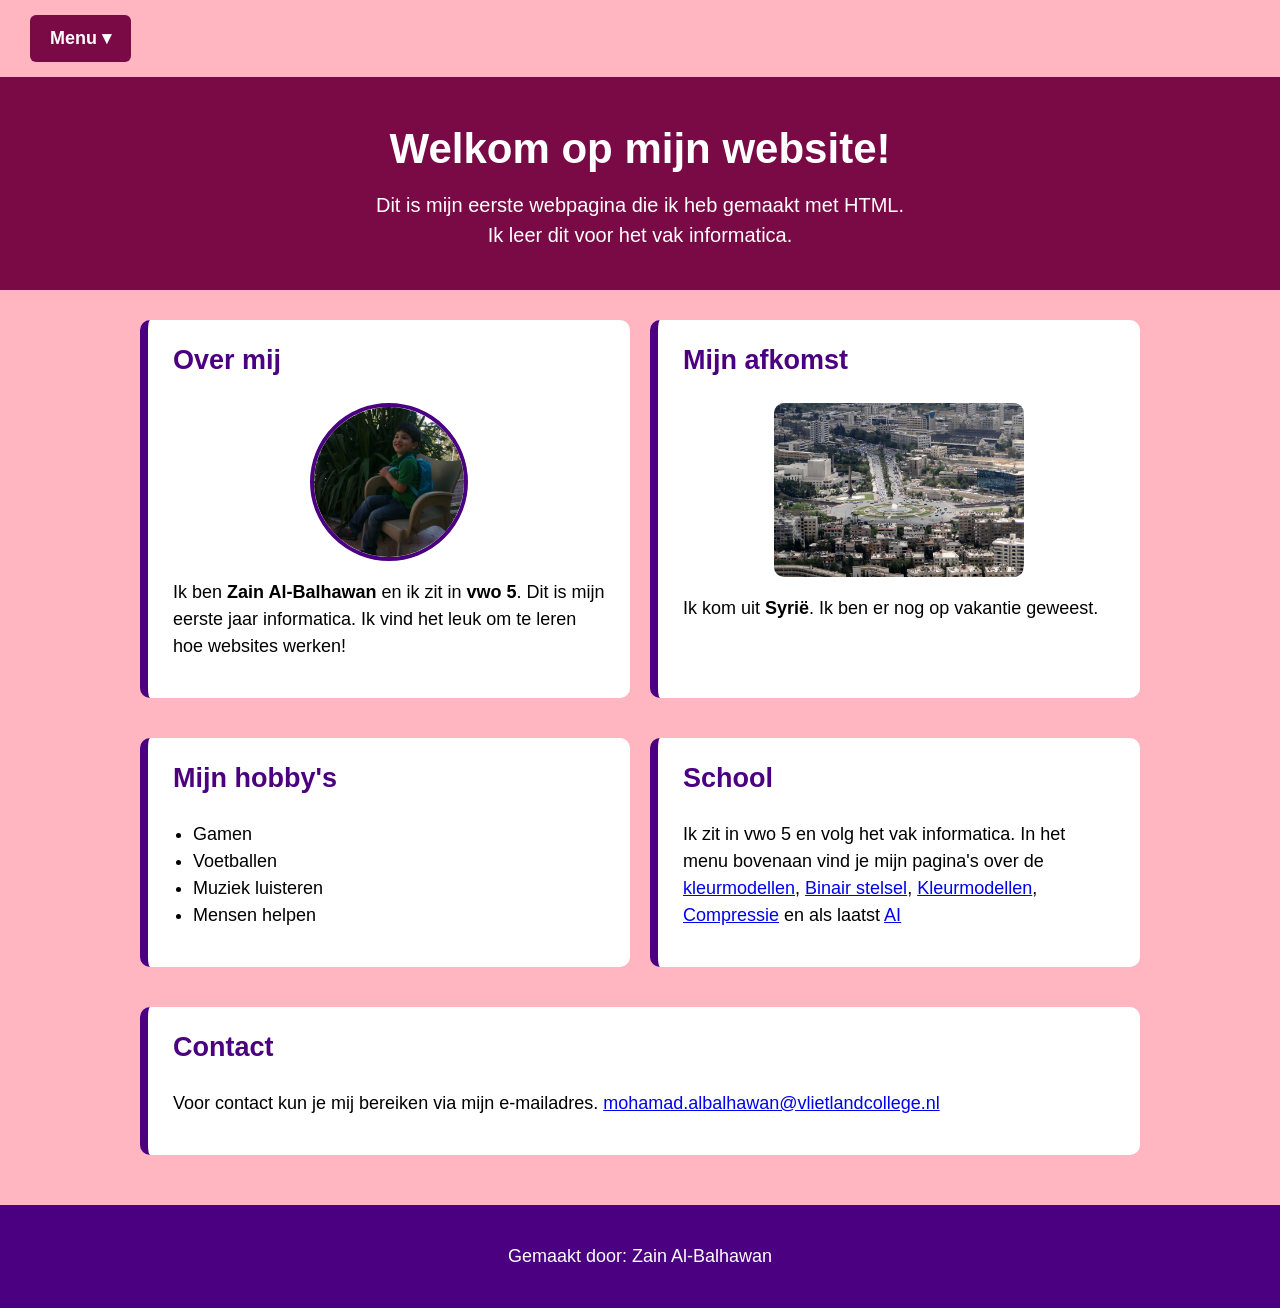
==== index.html @ cd85ab5d "Remove flag emoji from the index.html" ====
<!DOCTYPE html>
<html lang="nl">

<head>
    <meta charset="UTF-8">
    <meta name="viewport" content="width=device-width, initial-scale=1">
    <link rel="stylesheet" href="style.css">
    
    <title>Zainspow</title>

</head>

<body>

    <div class="menubalk">
        <details class="menu">
            <summary>Menu ▾</summary>
            <div class="dropdown">
                <a href="index.html">Home</a>
                <a href="invoer-verwerking-uitvoer.html">Invoer - Verwerking - Uitvoer</a>
                <a href="binairstelsel.html">Binair stelsel</a>
                <a href="kleurmodellen.html">Kleurmodellen</a>
                <a href="compressie.html">Compressie</a>
                <a href="ai.html">AI</a>
            </div>
        </details>
    </div>

    <div class="titelbalk">
        <h1>Welkom op mijn website!</h1>
        <p>
            Dit is mijn eerste webpagina die ik heb gemaakt met HTML.
            <br>
            Ik leer dit voor het vak informatica.
        </p>
    </div>

    <div class="kaartjes">

        <div class="kaart">
            <h2>Over mij</h2>

          
                <img src="zain.jpeg" alt="Mijn Foto " width="200"  class="profielfoto" >    
            <p>
                Ik ben <strong>Zain Al-Balhawan</strong> en ik zit in
                <strong>vwo 5</strong>. Dit is mijn eerste jaar informatica.
                Ik vind het leuk om te leren hoe websites werken!
            </p>
        </div>

        <div class="kaart">
            <h2>Mijn afkomst</h2>
            <img src="Umayyad_Square,_Damascus.jpg" alt="Damascus" class="kaart-foto">
            
            <p>
                Ik kom uit <strong>Syrië</strong>. Ik ben er nog op vakantie
                geweest.
            </p>
        </div>

        <div class="kaart">
            <h2>Mijn hobby's</h2>
            <ul>
                <li>Gamen</li>
                <li>Voetballen</li>
                <li>Muziek luisteren</li>
                <li>Mensen helpen</li>
            </ul>
        </div>

        <div class="kaart">
            <h2>School</h2>
            <p>
                Ik zit in vwo 5 en volg het vak informatica. In het menu
                bovenaan vind je mijn pagina's over de
                 <a href="kleurmodellen.html">kleurmodellen</a>,
                 <a href="binairstelsel.html">Binair stelsel</a>,
                <a href="kleurmodellen.html">Kleurmodellen</a>,
                <a href="compressie.html">Compressie</a> en als laatst
                <a href="ai.html">AI</a>
            </p>
        </div>

        <div class="kaart">
            <h2>Contact</h2>
            <p>
                Voor contact kun je mij bereiken via mijn e-mailadres.
                <a href="mailto:mohamadalbalhawan@vlietlandcollege.nl">mohamad.albalhawan@vlietlandcollege.nl</a>
            </p>
        </div>

    </div>

    <div class="voet">
        <p>Gemaakt door: Zain Al-Balhawan</p>
    </div>

</body>

</html>
---- style.css ----
/* Algemene opmaak van de pagina */
body {
    margin: 0;
    background-color: lightpink;
    color: black;
    font-family: Arial;
    font-size: 18px;
    line-height: 1.5;
}

 
h2 { color: #4b0082; }

/* ---- Menu ---- */
.menubalk { padding: 15px 30px; }
.menu { position: relative; display: inline-block; }
.menu summary {
    background-color: #7a0a45;
    color: white;
    padding: 10px 20px;
    font-size: 18px;
    font-weight: bold;
    cursor: pointer;
    border-radius: 6px;
    list-style: none;
}
.menu summary::-webkit-details-marker { display: none; }
.dropdown {
    position: absolute;
    z-index: 10;
    background-color: white;
    min-width: 180px;
    box-shadow: 0 4px 12px rgba(0,0,0,0.3);
    border-radius: 6px;
    margin-top: 4px;
}
.dropdown a {
    display: block;
    padding: 10px 16px;
    color: black;
    text-decoration: none;
    white-space: nowrap;
    min-width: 240px;
}
.dropdown a:hover {
    background-color: #4b0082;
    color: white;
}


/* Speciale class voor de profielfoto */
.profielfoto {
    width: 150px;           /* Maak de foto 150 pixels breed */
    height: 150px;          /* En 150 pixels hoog (een vierkant) */
    object-fit: cover;      /* Zorgt dat de foto niet vervormt, maar netjes bijgesneden wordt */
    border-radius: 50%;     /* Maakt de foto rond */
    border: 4px solid #4b0082; /* Een mooie paarse rand eromheen */
    margin: 0 auto 15px auto; /* Zet de foto in het midden van de kaart */
}

/* Foto's binnen de kaarten (zoals bij afkomst of hobby's) */
.kaart-foto {
    width: 100%;           /* Vul de breedte van de kaart */
    max-width: 250px;      /* Maar wordt niet breder dan 250 pixels */
    height: auto;          /* Houd de verhoudingen goed */
    border-radius: 10px;   /* Mooie ronde hoeken */
    margin: 10px auto 15px auto; /* Zet de foto in het midden met ruimte eromheen */
    display: block;        /* Zorgt dat hij op een eigen regel staat */
}

/* ---- Inhoud ---- */
.container {
    max-width: 900px;
    margin: 30px auto;
    padding: 0 20px;
}

/* ---- Afbeeldingen en video's ---- */

/* Afbeeldingen netjes weer geven */
img {
    max-width: 100%;          /* Zorgt dat de afbeelding niet buiten het scherm valt */
    height: auto;             /* Houdt de verhoudingen goed */
    border-radius: 10px;      /* Ronde hoeken */
    margin: 15px 0;           /* Ruimte boven en onder de afbeelding */
    display: block;           /* Zorgt dat de afbeelding op een eigen regel staat */
}

/* Video's netjes weer geven */
iframe {
    width: 100%;              /* Video past zich aan de breedte van de kaart aan */
    max-width: 560px;         /* Maar wordt niet breder dan 560 pixels */
    height: 315px;            /* Hoogte van de video */
    border-radius: 10px;      /* Ronde hoeken */
    margin: 15px 0;           /* Ruimte boven en onder de video */
    border: none;             /* Geen lelijke rand */
}

.spel {
    max-width: 700px;   /* Groter voor het spel */
    height: 500px;
}

.kaart {
    background-color: white;
    border-left: 8px solid #4b0082;
    border-radius: 10px;
    padding: 20px 25px;
    margin-bottom: 20px;
    overflow: hidden;         /* Zorgt dat de afbeelding niet buiten de kaart valt */
}
.kaart h2 { margin-top: 0; }
.kaart ul { padding-left: 20px; }

/* ---- Titelbalk (voor home) ---- */
.titelbalk {
    background-color: #7a0a45;
    color: white;
    text-align: center;
    padding: 40px 20px;
}
.titelbalk h1 { margin: 0; font-size: 42px; }
.titelbalk p { margin: 10px auto 0 auto; max-width: 600px; font-size: 20px; }

/* ---- Kaartjes (voor home) ---- */
.kaartjes {
    display: flex;
    flex-wrap: wrap;
    gap: 20px;
    max-width: 1000px;
    margin: 30px auto;
    padding: 0 20px;
}
.kaartjes .kaart { flex: 1 1 400px; }
.vlag { font-size: 50px; }

/* ---- Tabellen (voor binair stelsel) ---- */
table {
    border-collapse: collapse;   /* Zorgt dat de randen aan elkaar plakken */
    background-color: white;     /* Witte achtergrond van de tabel */
    margin: 15px 0;              /* Ruimte boven en onder de tabel */
}

th, td {
    border: 1px solid #4b0082;   /* Paarse rand om elke cel */
    padding: 8px 14px;           /* Ruimte binnen de cellen */
    text-align: center;          /* Tekst in het midden */
}

th {
    background-color: #4b0082;   /* Paarse achtergrond voor de kopregel */
    color: white;                /* Witte tekst in de kopregel */
    font-weight: bold;
}

/* ---- Voet ---- */
.voet {
    background-color: #4b0082;
    color: white;
    text-align: center;
    padding: 20px;
    margin-top: 30px;
}
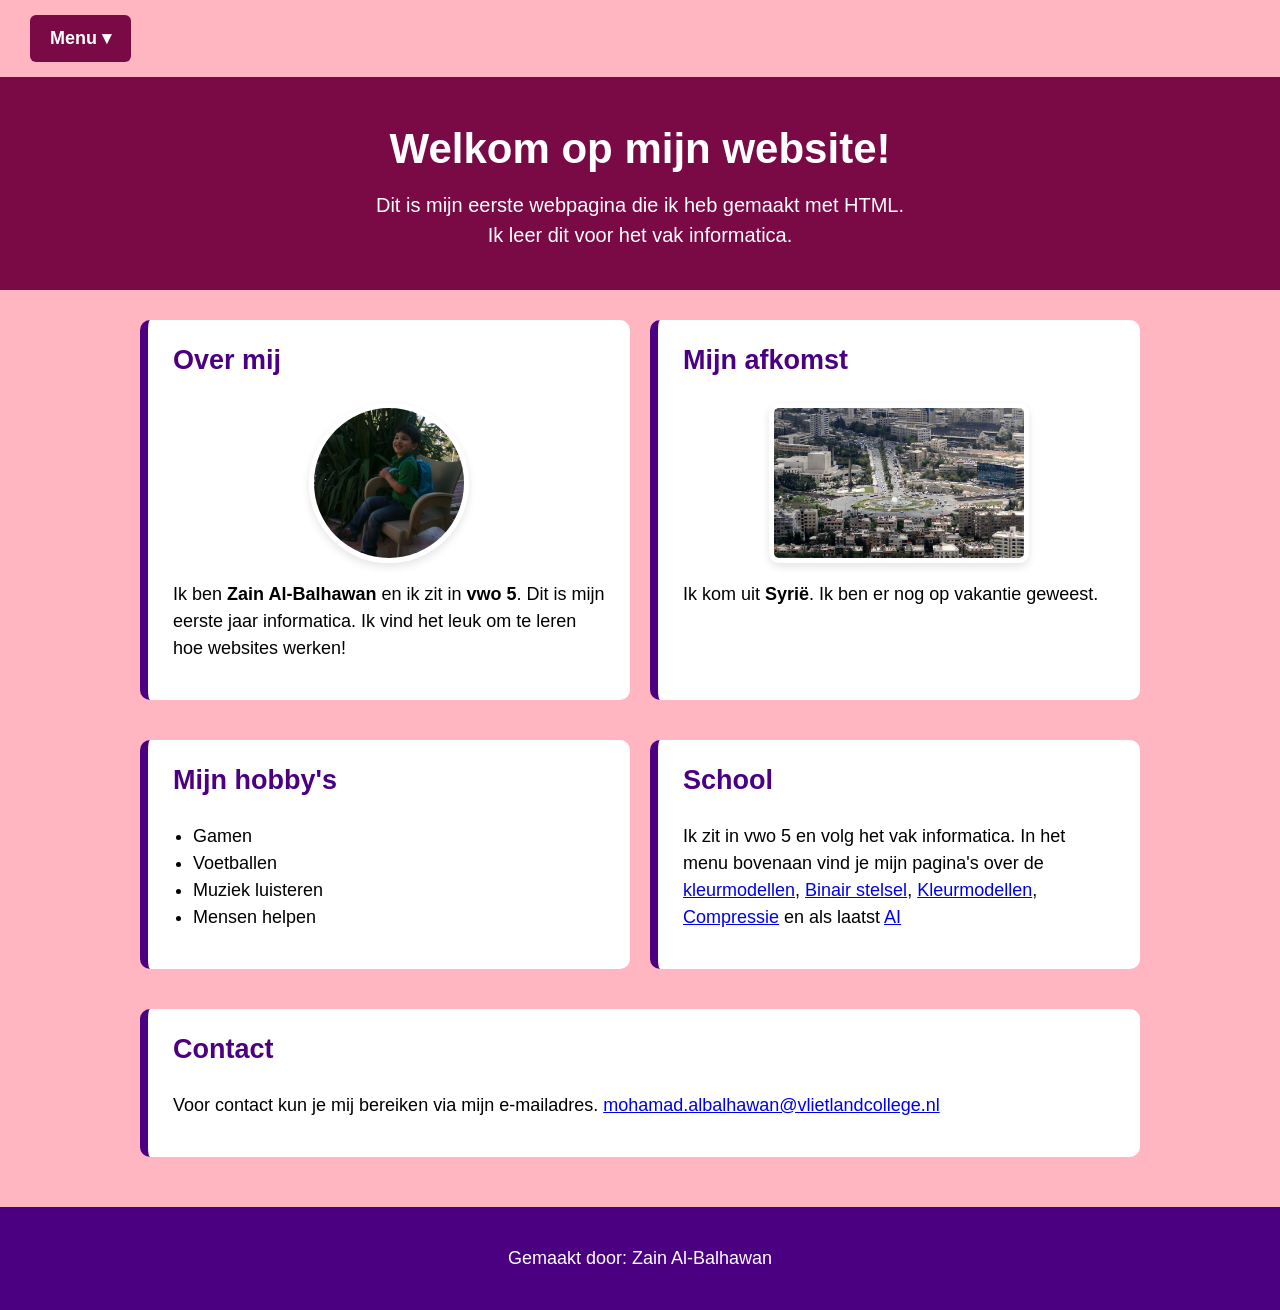
==== commit bc8c4430: "Update header color in index.html Change header color to white for better visibility." ====
--- a/index.html
+++ b/index.html
@@ -27,7 +27,7 @@
     </div>
 
     <div class="titelbalk">
-        <h1>Welkom op mijn website!</h1>
+        <h1 style="color: white;">Welkom op mijn website!</h1>
         <p>
             Dit is mijn eerste webpagina die ik heb gemaakt met HTML.
             <br>
--- a/style.css
+++ b/style.css
@@ -8,8 +8,8 @@
     line-height: 1.5;
 }
 
- 
-h2 { color: #4b0082; }
+ h1 {color: #7a0a45}
+h2 { color: #4b0082 }
 
 /* ---- Menu ---- */
 .menubalk { padding: 15px 30px; }
@@ -49,23 +49,29 @@
 
 
 /* Speciale class voor de profielfoto */
+
 .profielfoto {
     width: 150px;           /* Maak de foto 150 pixels breed */
-    height: 150px;          /* En 150 pixels hoog (een vierkant) */
-    object-fit: cover;      /* Zorgt dat de foto niet vervormt, maar netjes bijgesneden wordt */
+    height: 150px;          /* En 150 pixels hoog (een perfect vierkant) */
+    object-fit: cover;      /* Zorgt dat de foto niet vervormt */
     border-radius: 50%;     /* Maakt de foto rond */
-    border: 4px solid #4b0082; /* Een mooie paarse rand eromheen */
-    margin: 0 auto 15px auto; /* Zet de foto in het midden van de kaart */
+    border: 5px solid white; /* Een dikke witte rand (zoals een fotolijstje) */
+    box-shadow: 0 4px 8px rgba(0, 0, 0, 0.1); /* Een zachte schaduw */
+    margin: 10px auto 15px auto; /* Zet de foto in het midden */
+    display: block;
 }
 
-/* Foto's binnen de kaarten (zoals bij afkomst of hobby's) */
+/* Foto's binnen de kaarten (zoals bij afkomst) */
 .kaart-foto {
-    width: 100%;           /* Vul de breedte van de kaart */
-    max-width: 250px;      /* Maar wordt niet breder dan 250 pixels */
-    height: auto;          /* Houd de verhoudingen goed */
-    border-radius: 10px;   /* Mooie ronde hoeken */
-    margin: 10px auto 15px auto; /* Zet de foto in het midden met ruimte eromheen */
-    display: block;        /* Zorgt dat hij op een eigen regel staat */
+    width: 100%;            /* Vul de breedte van de kaart */
+    max-width: 250px;       /* Maar wordt niet breder dan 250 pixels */
+    height: 150px;          /* Zelfde hoogte als de profielfoto! */
+    object-fit: cover;      /* Zorgt dat de foto mooi bijgesneden wordt */
+    border-radius: 10px;    /* Mooie ronde hoeken */
+    border: 5px solid white; /* Zelfde witte rand als de profielfoto */
+    box-shadow: 0 4px 8px rgba(0, 0, 0, 0.1); /* Zelfde zachte schaduw */
+    margin: 10px auto 15px auto; /* Zet de foto in het midden */
+    display: block;
 }
 
 /* ---- Inhoud ---- */
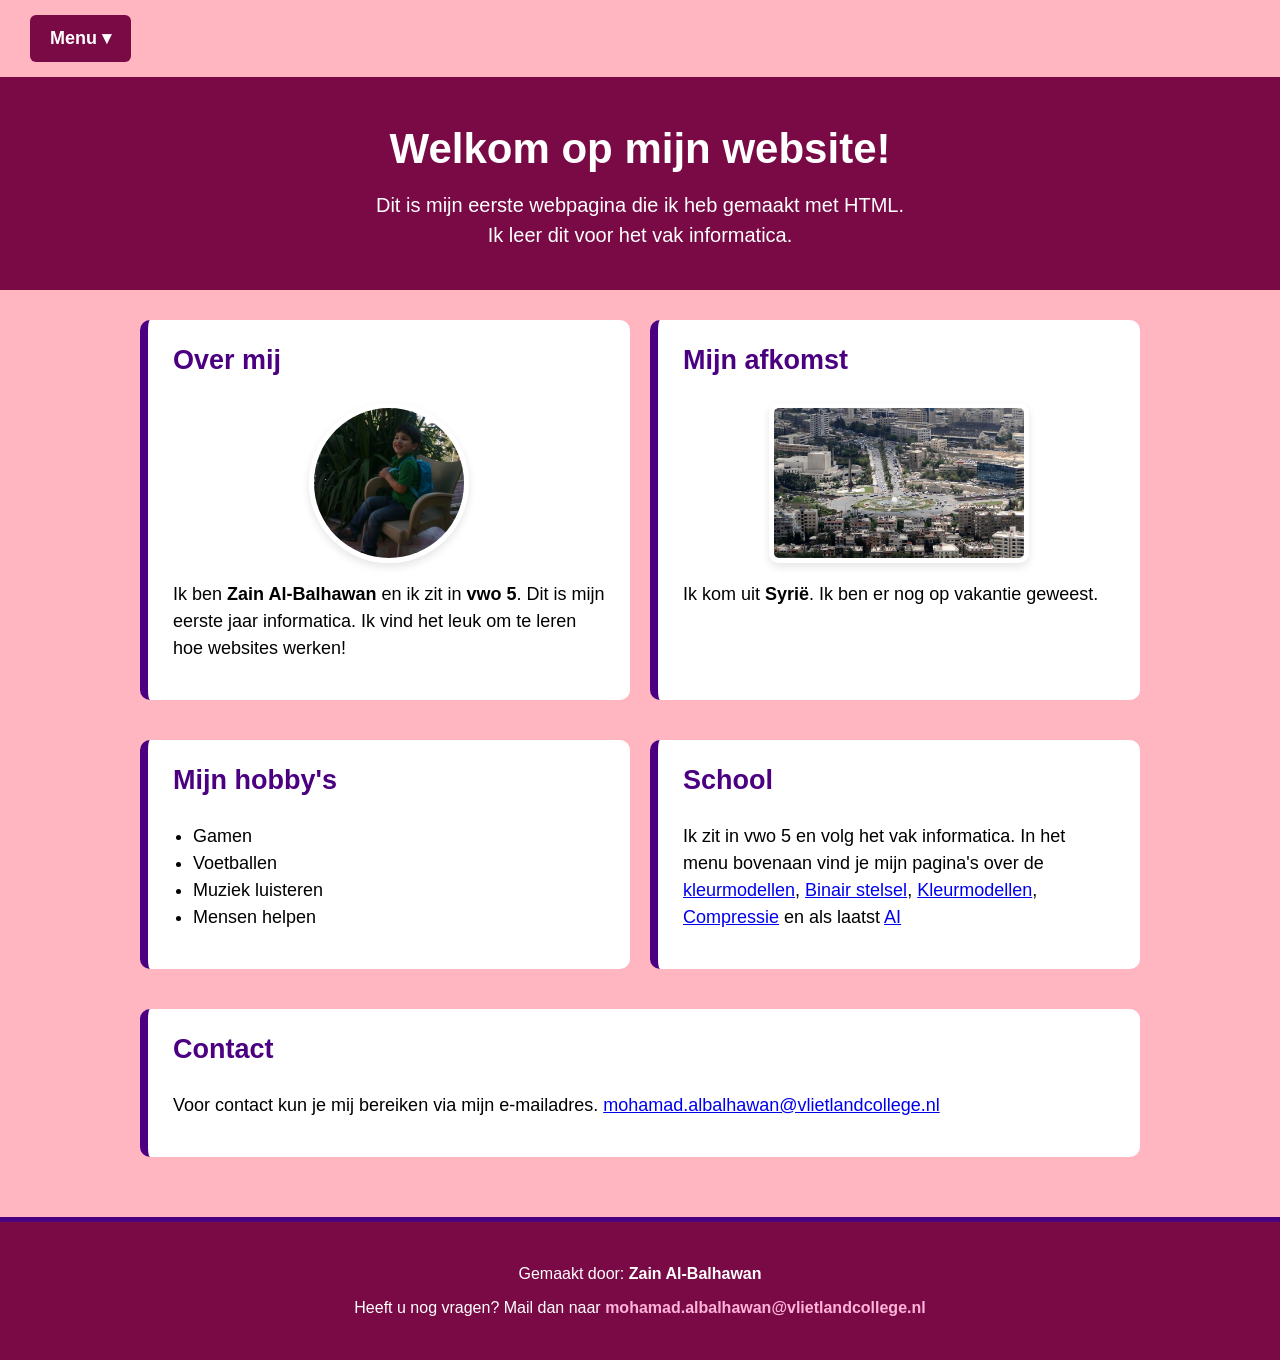
==== commit 8c8209e4: "Add footer with contact information and author name" ====
--- a/index.html
+++ b/index.html
@@ -92,9 +92,14 @@
 
     </div>
 
-    <div class="voet">
-        <p>Gemaakt door: Zain Al-Balhawan</p>
-    </div>
+    <!-- ===== FOOTER ===== -->
+<footer class="voet">
+    <p>Gemaakt door: <strong>Zain Al-Balhawan</strong></p>
+    <p>
+        Heeft u nog vragen? Mail dan naar 
+        <a href="mailto:mohamad.albalhawan@vlietlandcollege.nl">mohamad.albalhawan@vlietlandcollege.nl</a>
+    </p>
+</footer>
 
 </body>
 
--- a/style.css
+++ b/style.css
@@ -160,10 +160,28 @@
 }
 
 /* ---- Voet ---- */
+/* ---- Voet (Footer) ---- */
 .voet {
-    background-color: #4b0082;
-    color: white;
-    text-align: center;
-    padding: 20px;
-    margin-top: 30px;
+    background-color: #7a0a45;      /* Donkerroze, past bij je titelbalk */
+    color: white;                   /* Witte tekst */
+    text-align: center;             /* Alles in het midden */
+    padding: 30px 20px;             /* Ruimte binnen de footer */
+    margin-top: 40px;               /* Ruimte boven de footer */
+    border-top: 5px solid #4b0082;  /* Een paarse streep als accent */
 }
+
+.voet p {
+    margin: 10px 0;                 /* Ruimte tussen de regels */
+    font-size: 16px;                /* Iets kleiner lettertype */
+}
+
+.voet a {
+    color: #ffb3d9;                 /* Lichtroze link, valt goed op */
+    text-decoration: none;          /* Geen onderstreping standaard */
+    font-weight: bold;              /* Vetgedrukt */
+}
+
+.voet a:hover {
+    text-decoration: underline;     /* Onderstreping als je eroverheen gaat */
+    color: white;                   /* Wit als je eroverheen gaat */
+}
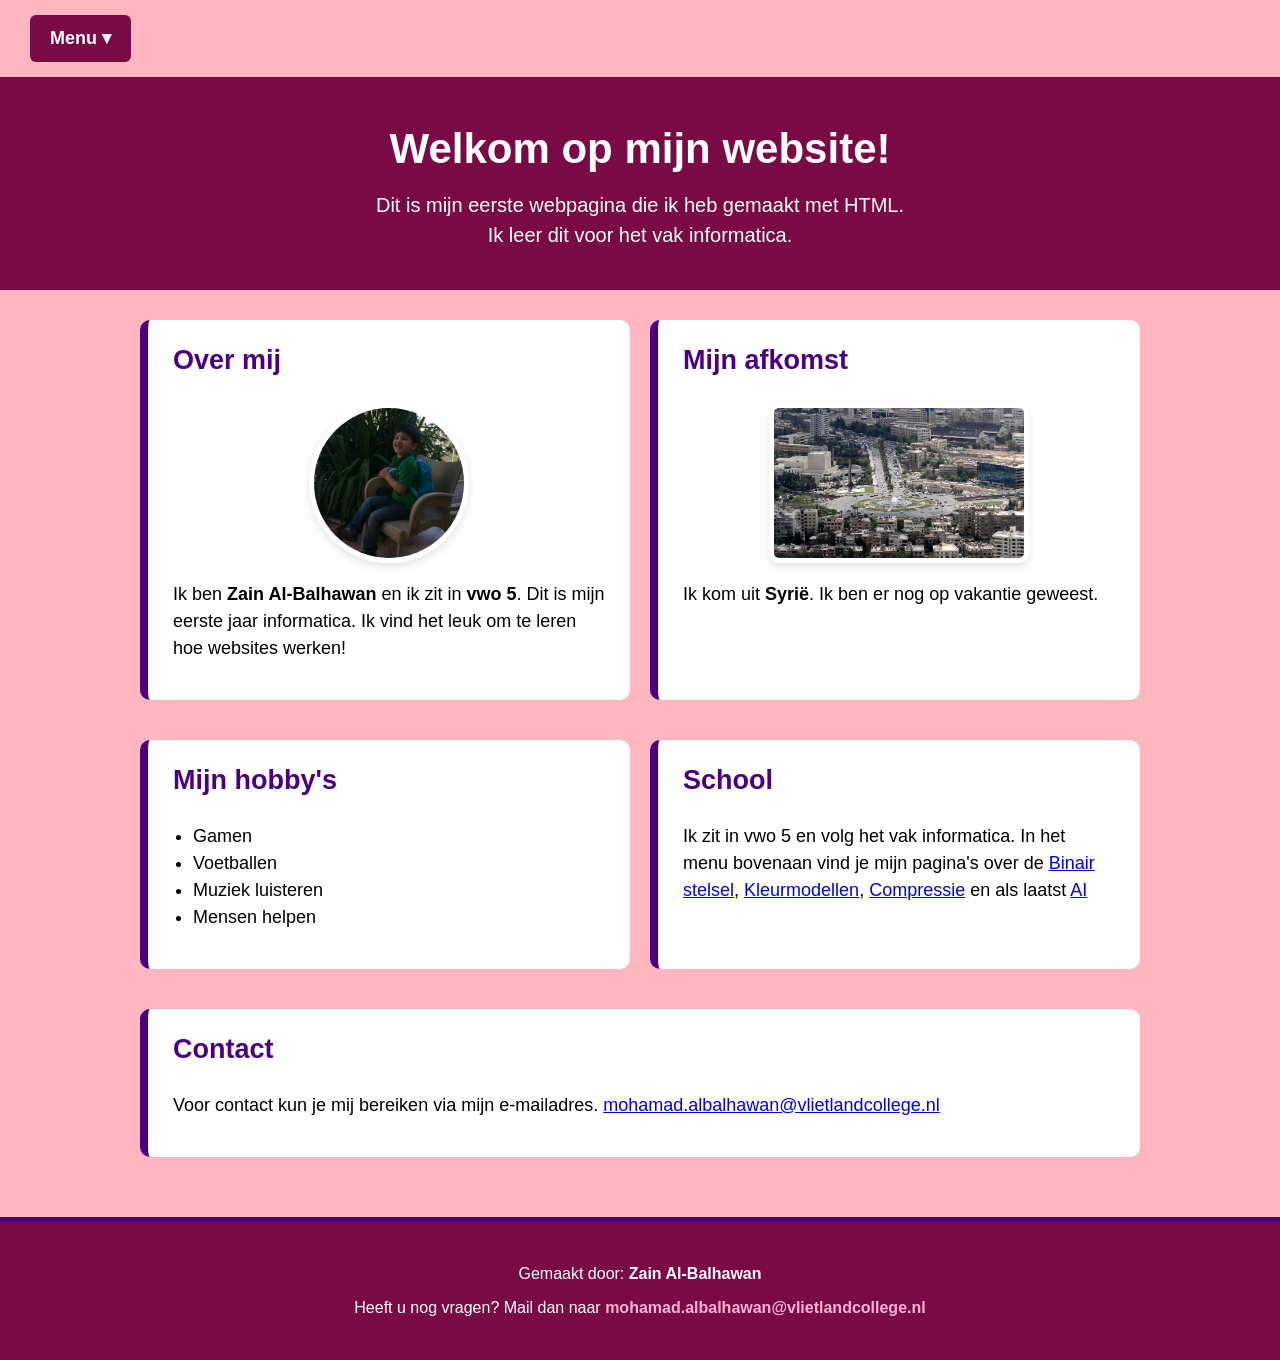
==== commit 95c315ed: "Remove duplicate link to kleurmodellen.html Removed duplicate link to 'kleurmodellen.html' in the pa" ====
--- a/index.html
+++ b/index.html
@@ -74,7 +74,6 @@
             <p>
                 Ik zit in vwo 5 en volg het vak informatica. In het menu
                 bovenaan vind je mijn pagina's over de
-                 <a href="kleurmodellen.html">kleurmodellen</a>,
                  <a href="binairstelsel.html">Binair stelsel</a>,
                 <a href="kleurmodellen.html">Kleurmodellen</a>,
                 <a href="compressie.html">Compressie</a> en als laatst
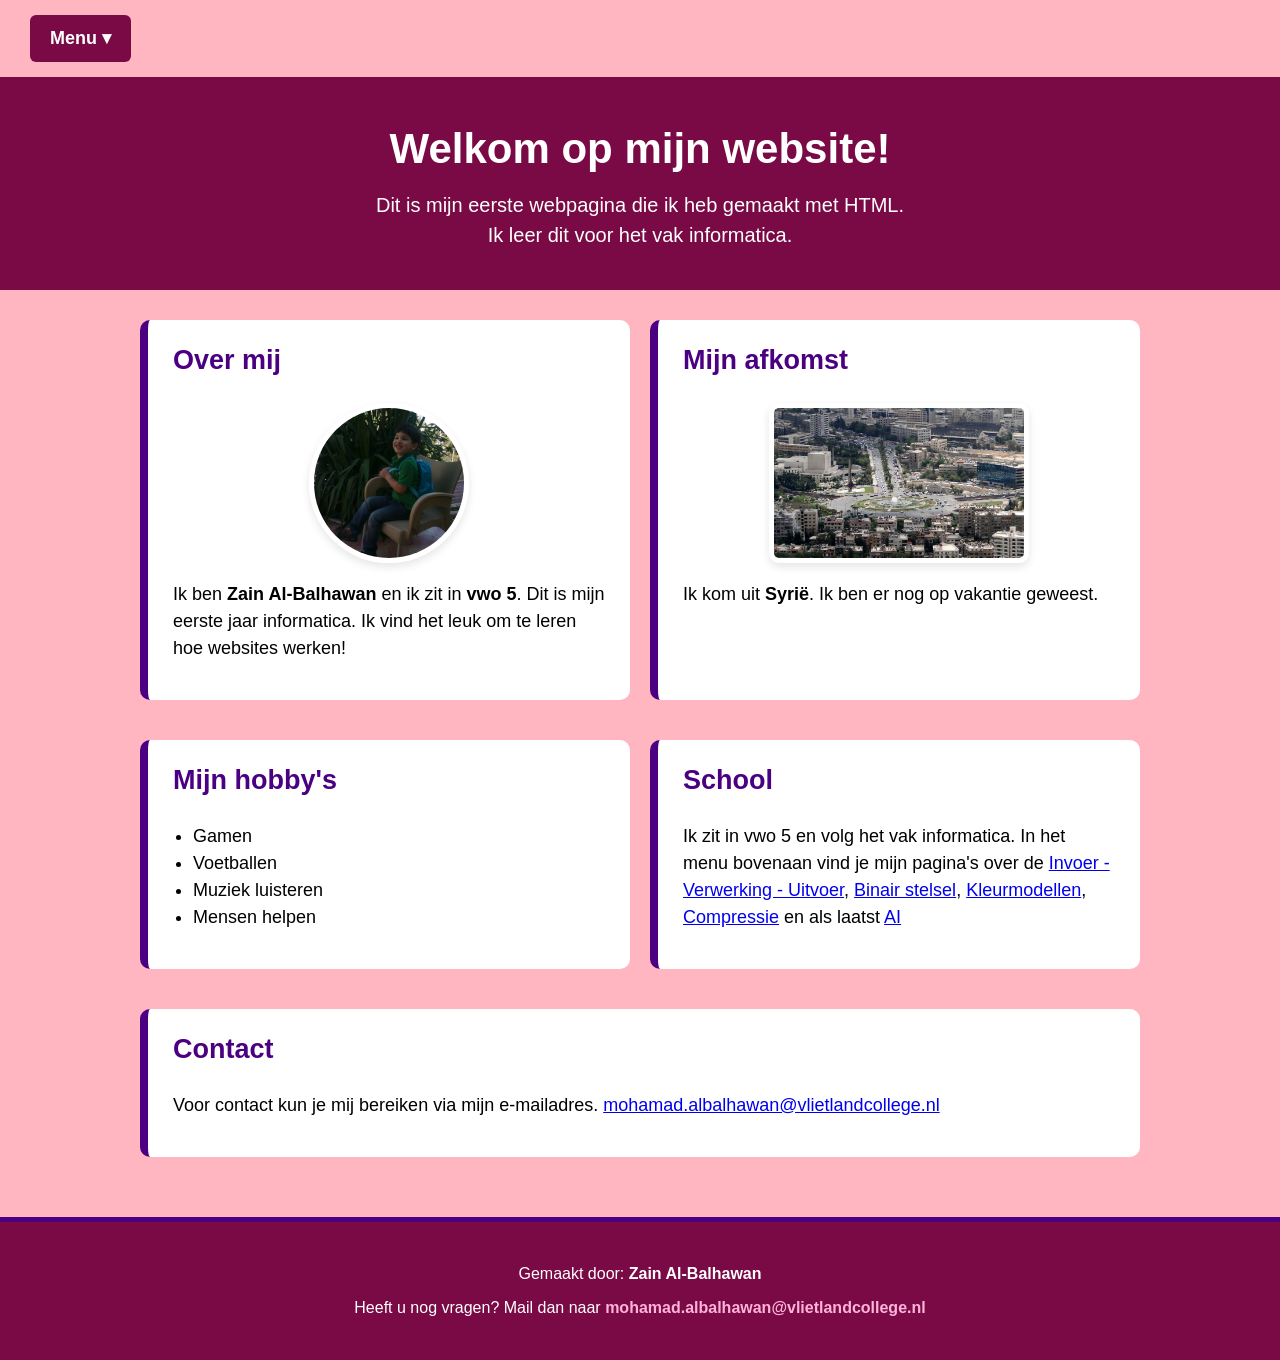
==== commit 9c7d4589: "Fix link formatting in index.html" ====
--- a/index.html
+++ b/index.html
@@ -74,8 +74,9 @@
             <p>
                 Ik zit in vwo 5 en volg het vak informatica. In het menu
                 bovenaan vind je mijn pagina's over de
+                <a href="invoer-verwerking-uitvoer.html">Invoer - Verwerking - Uitvoer</a>,
                  <a href="binairstelsel.html">Binair stelsel</a>,
-                <a href="kleurmodellen.html">Kleurmodellen</a>,
+                 <a href="kleurmodellen.html">Kleurmodellen</a>,
                 <a href="compressie.html">Compressie</a> en als laatst
                 <a href="ai.html">AI</a>
             </p>
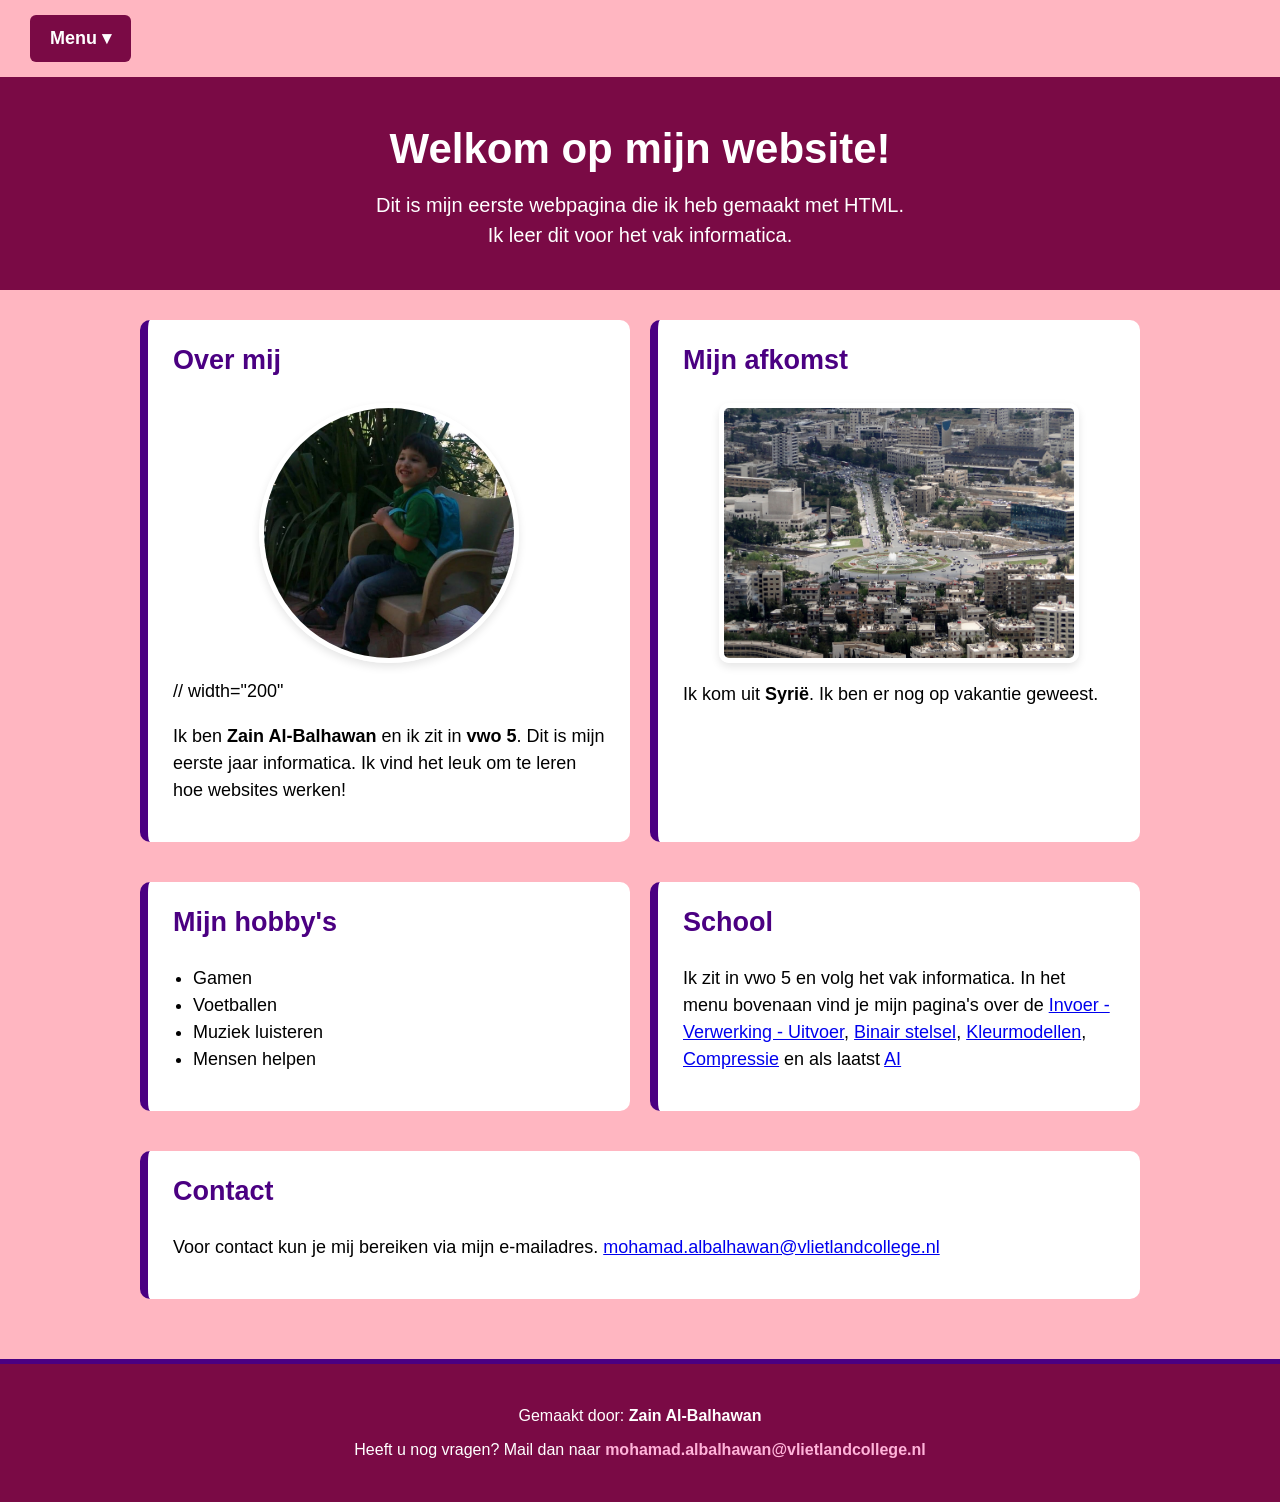
==== commit 08ac720a: "Update profile image tag in index.html Removed width attribute from profile image in index.html." ====
--- a/index.html
+++ b/index.html
@@ -41,7 +41,7 @@
             <h2>Over mij</h2>
 
           
-                <img src="zain.jpeg" alt="Mijn Foto " width="200"  class="profielfoto" >    
+                <img src="zain.jpeg" alt="Mijn Foto "   class="profielfoto" >   // width="200"
             <p>
                 Ik ben <strong>Zain Al-Balhawan</strong> en ik zit in
                 <strong>vwo 5</strong>. Dit is mijn eerste jaar informatica.
--- a/style.css
+++ b/style.css
@@ -51,8 +51,8 @@
 /* Speciale class voor de profielfoto */
 
 .profielfoto {
-    width: 150px;           /* Maak de foto 150 pixels breed */
-    height: 150px;          /* En 150 pixels hoog (een perfect vierkant) */
+    width: 250px;           /* Maak de foto 150 pixels breed */
+    height: 250px;          /* En 150 pixels hoog (een perfect vierkant) */
     object-fit: cover;      /* Zorgt dat de foto niet vervormt */
     border-radius: 50%;     /* Maakt de foto rond */
     border: 5px solid white; /* Een dikke witte rand (zoals een fotolijstje) */
@@ -64,8 +64,8 @@
 /* Foto's binnen de kaarten (zoals bij afkomst) */
 .kaart-foto {
     width: 100%;            /* Vul de breedte van de kaart */
-    max-width: 250px;       /* Maar wordt niet breder dan 250 pixels */
-    height: 150px;          /* Zelfde hoogte als de profielfoto! */
+    max-width: 350px;       /* Maar wordt niet breder dan 250 pixels */
+    height: 250px;          /* Zelfde hoogte als de profielfoto! */
     object-fit: cover;      /* Zorgt dat de foto mooi bijgesneden wordt */
     border-radius: 10px;    /* Mooie ronde hoeken */
     border: 5px solid white; /* Zelfde witte rand als de profielfoto */
@@ -73,6 +73,19 @@
     margin: 10px auto 15px auto; /* Zet de foto in het midden */
     display: block;
 }
+
+.kaart-video {
+    width: 100%;
+    max-width: 560px;
+    height: 315px;
+    border-radius: 10px;
+    border: 5px solid white;
+    box-shadow: 0 4px 8px rgba(0, 0, 0, 0.1);
+    margin: 15px auto;
+    display: block;
+    border: none; 
+}
+
 
 /* ---- Inhoud ---- */
 .container {
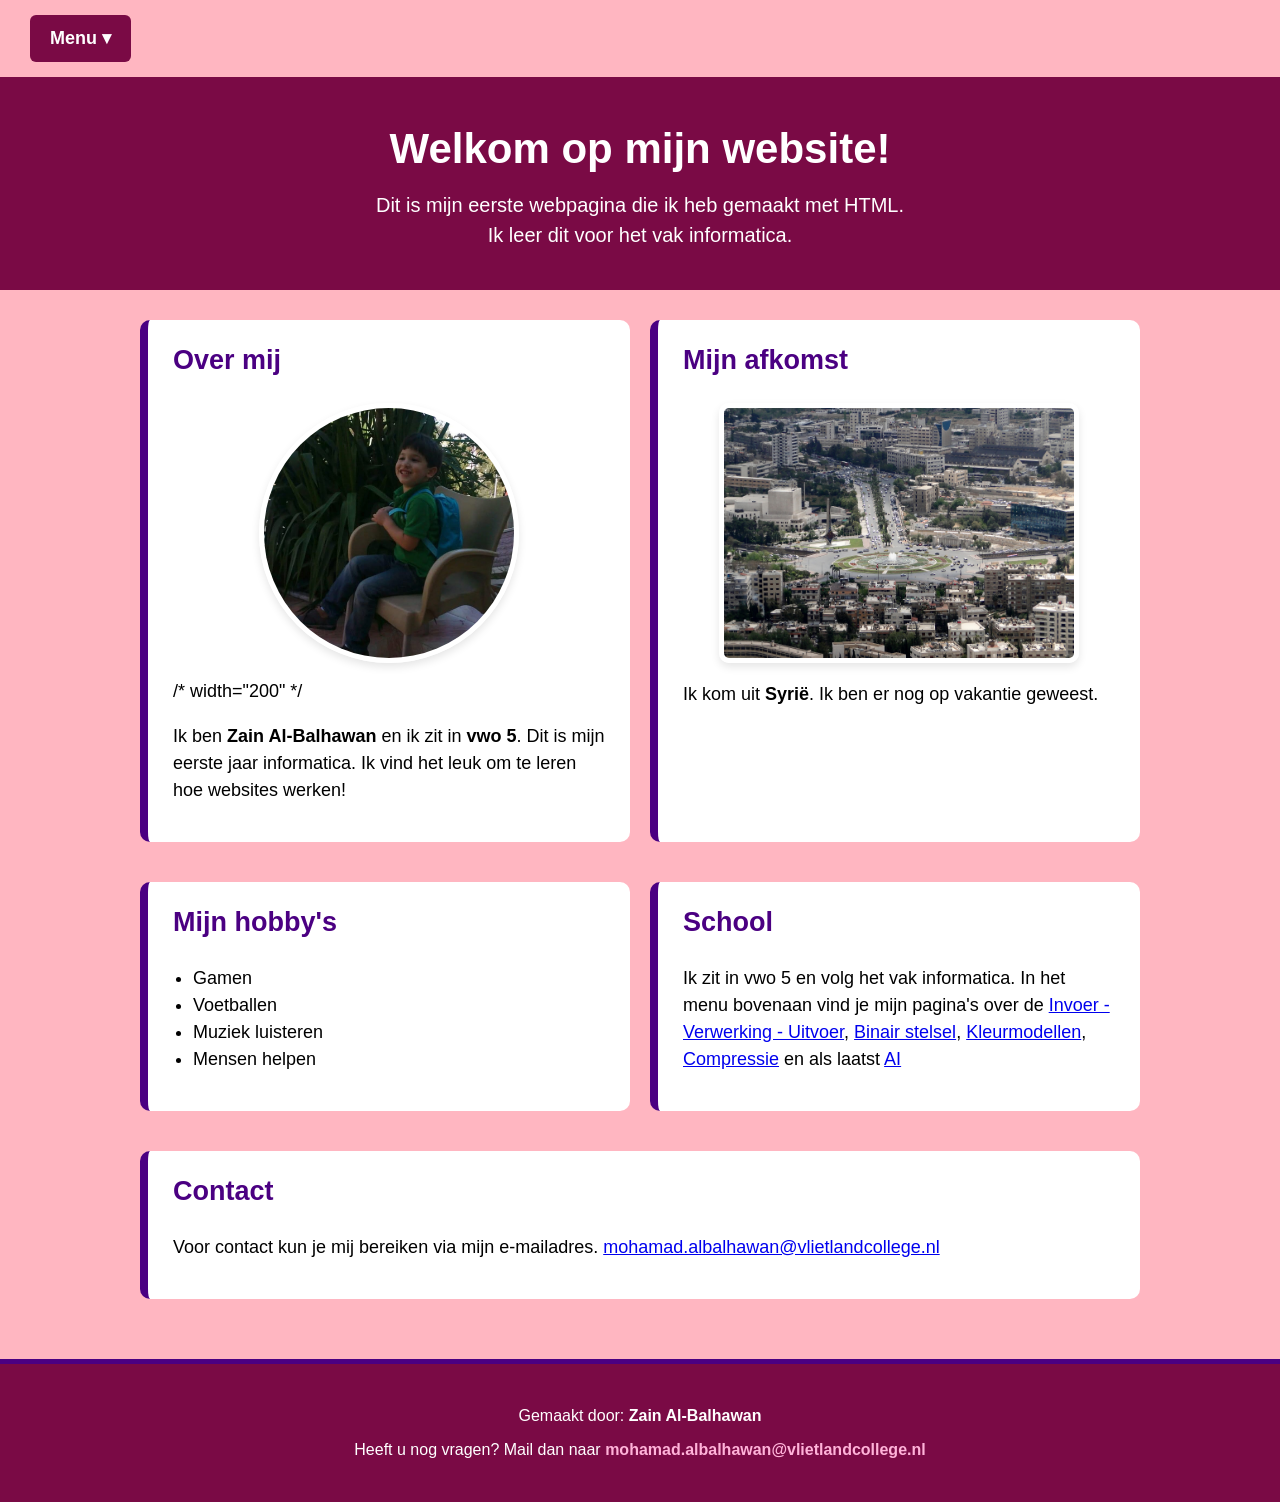
==== commit 8b57abf7: "Update image tag comment syntax in index.html" ====
--- a/index.html
+++ b/index.html
@@ -41,7 +41,7 @@
             <h2>Over mij</h2>
 
           
-                <img src="zain.jpeg" alt="Mijn Foto "   class="profielfoto" >   // width="200"
+                <img src="zain.jpeg" alt="Mijn Foto "   class="profielfoto" >   /* width="200" */ 
             <p>
                 Ik ben <strong>Zain Al-Balhawan</strong> en ik zit in
                 <strong>vwo 5</strong>. Dit is mijn eerste jaar informatica.
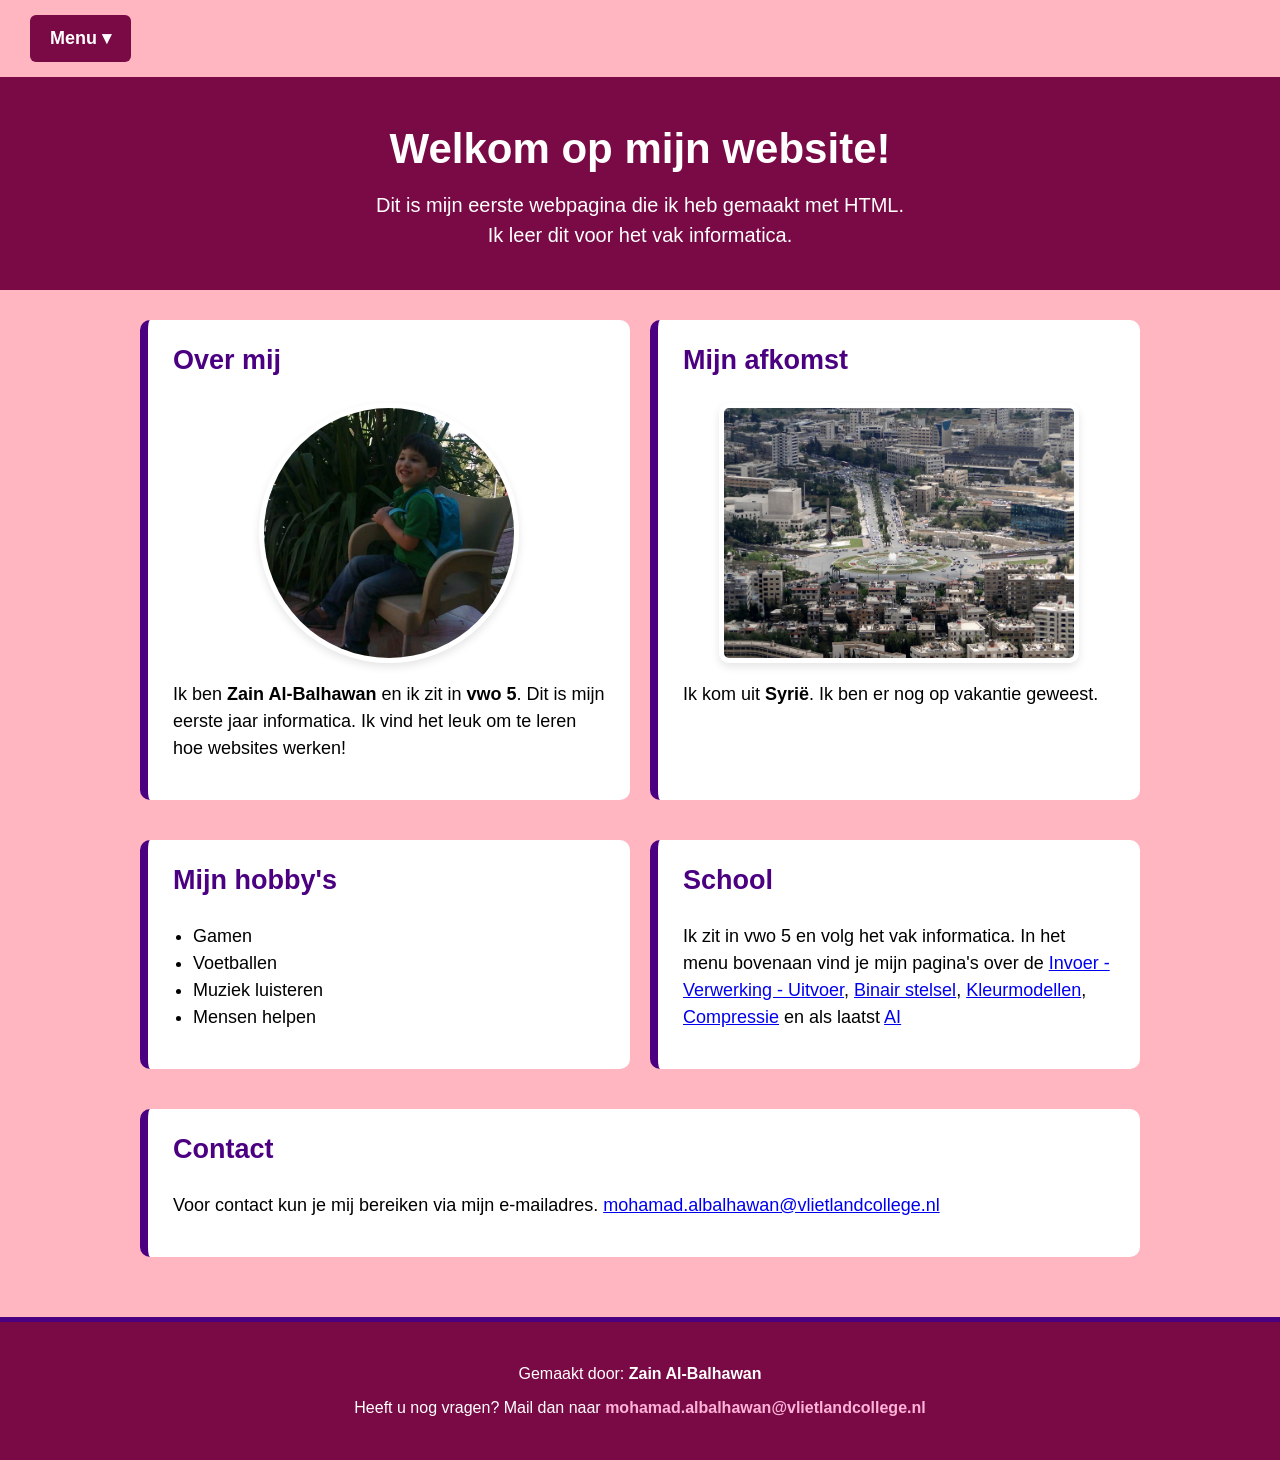
==== commit 8832f5fe: "Remove commented width from profile image" ====
--- a/index.html
+++ b/index.html
@@ -41,7 +41,7 @@
             <h2>Over mij</h2>
 
           
-                <img src="zain.jpeg" alt="Mijn Foto "   class="profielfoto" >   /* width="200" */ 
+                <img src="zain.jpeg" alt="Mijn Foto "   class="profielfoto" >   
             <p>
                 Ik ben <strong>Zain Al-Balhawan</strong> en ik zit in
                 <strong>vwo 5</strong>. Dit is mijn eerste jaar informatica.
